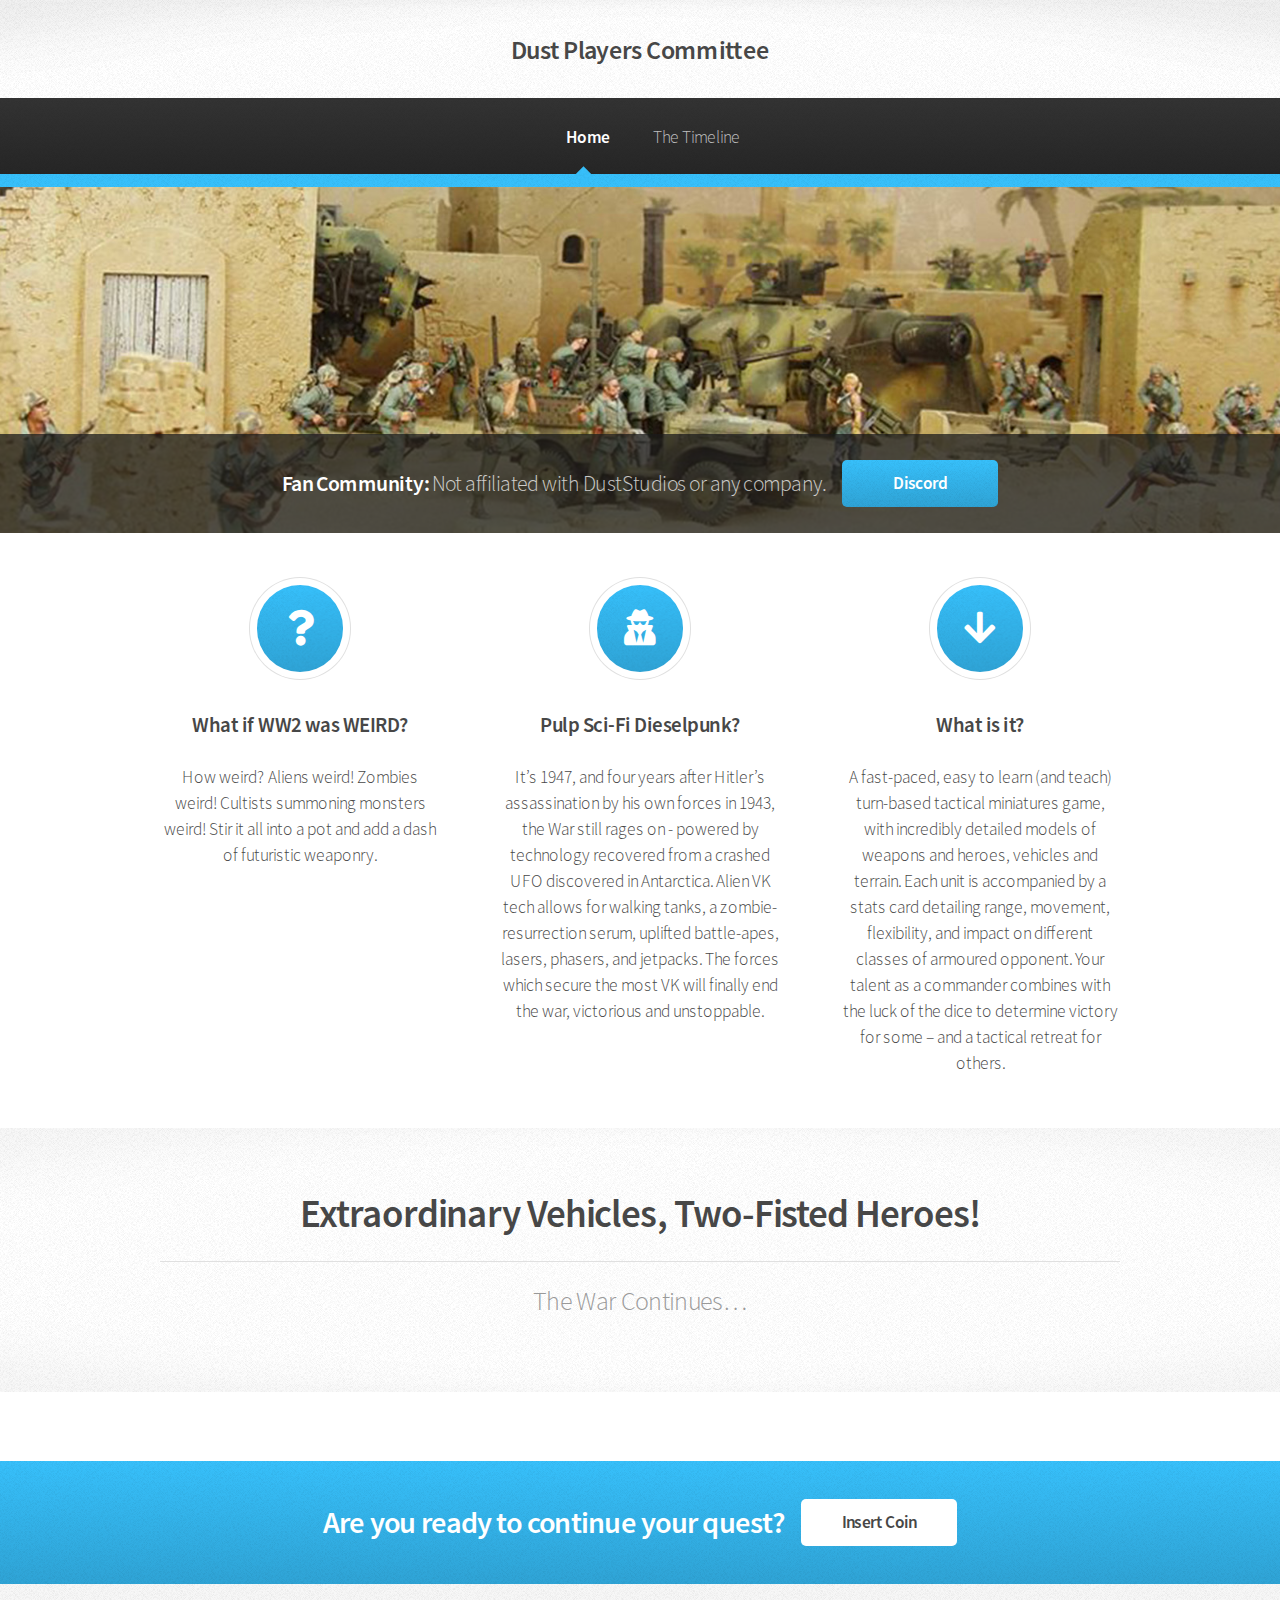
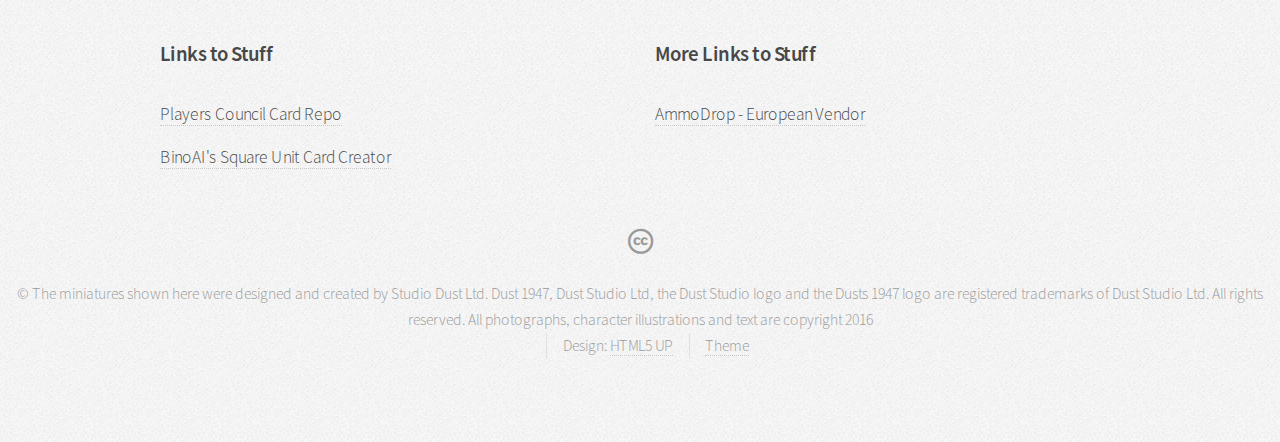
==== index.html @ 92d1b6d8 "deploy: 2c176255d6ca299f678b82967782162bf79dc42d" ====
<!doctype html><html lang=en><head><meta name=generator content="Hugo 0.109.0"><title>Dust Players Committee</title><meta charset=utf-8><meta name=viewport content="width=device-width,initial-scale=1,user-scalable=no"><link rel=stylesheet href=/style.css><meta property="og:title" content="Home"><meta property="og:description" content="Pulp Weird WW2."><meta property="og:type" content="website"><meta property="og:url" content="https://dust1947.net/"></head><body class=is-preload><div id=page-wrapper><div id=header><h1><a href=https://dust1947.net/ id=logo>Dust Players Committee</a></h1><nav id=nav><ul><li class=current><a href=/>Home</a><li><a href=/the-timeline/>The Timeline</a></ul></nav></div><section id=banner><header><h2><strong>Fan Community:</strong> <em>Not affiliated with DustStudios or any company.</em></h2><a href=https://discord.gg/mfYDHQtSzD class=button>Discord</a></header></section><section class="wrapper style1"><div class=container><div class="row gtr-200"><section class="col-4 col-12-narrower"><div class="box highlight"><i class="icon solid major fa-question"></i><h3>What if WW2 was WEIRD?</h3><p>How weird? Aliens weird! Zombies weird! Cultists summoning monsters weird!
Stir it all into a pot and add a dash of futuristic weaponry.</p></div></section><section class="col-4 col-12-narrower"><div class="box highlight"><i class="icon solid major fa-user-secret"></i><h3>Pulp Sci-Fi Dieselpunk?</h3><p>It’s 1947, and four years after Hitler’s assassination by his own forces in 1943, the War still rages on - powered by technology recovered from a crashed UFO discovered in Antarctica. Alien VK tech allows for walking tanks, a zombie-resurrection serum, uplifted battle-apes, lasers, phasers, and jetpacks. The forces which secure the most VK will finally end the war, victorious and unstoppable.</p></div></section><section class="col-4 col-12-narrower"><div class="box highlight"><i class="icon solid major fa-arrow-down"></i><h3>What is it?</h3><p>A fast-paced, easy to learn (and teach) turn-based tactical miniatures game, with incredibly detailed models of weapons and heroes, vehicles and terrain. Each unit is accompanied by a stats card detailing range, movement, flexibility, and impact on different classes of armoured opponent. Your talent as a commander combines with the luck of the dice to determine victory for some – and a tactical retreat for others.</p></div></section></div></div></section><section class="wrapper style2"><div class=container><header class=major><h2>Extraordinary Vehicles, Two-Fisted Heroes!</h2><p>The War Continues&mldr;</p></header></div></section><section class="wrapper style1"><div class=container></div></section><section id=cta class="wrapper style3"><div class=container><header><h2>Are you ready to continue your quest?</h2><a href=https://discord.gg/mfYDHQtSzD class=button>Insert Coin</a></header></div></section><div id=footer><div class=container><div class=row><section class="col-6 col-6-narrower col-12-mobilep"><h3>Links to Stuff</h3><ul class=links><li><a href=https://github.com/usmcgeek/dust47cardrepo>Players Council Card Repo</a><li><a href=https://bin0al.github.io/DustResources/DustCustomCards/index.html>BinoAI's Square Unit Card Creator</a></ul></section><section class="col-6 col-6-narrower col-12-mobilep"><h3>More Links to Stuff</h3><ul class=links><li><a href="https://ammodrop.eu/?lang=en">AmmoDrop - European Vendor</a></ul></section></div></div><ul class=icons><li><a href=https://creativecommons.org/ class="icon brands fa-creative-commons"><span class=label>Creative Commons</span></a></ul><div class=copyright><ul class=menu><li>© The miniatures shown here were designed and created by Studio Dust Ltd. Dust 1947, Dust Studio Ltd, the Dust Studio logo and the Dusts 1947 logo are registered trademarks of Dust Studio Ltd. All rights reserved. All photographs, character illustrations and text are copyright 2016<li>Design: <a href=https://html5up.net>HTML5 UP</a><li><a href=https://github.com/half-duplex/hugo-arcana>Theme</a></ul></div></div></div><script src=/js/jquery.min.js></script>
<script src=/js/jquery.dropotron.min.js></script>
<script src=/js/browser.min.js></script>
<script src=/js/breakpoints.min.js></script>
<script src=/js/util.js></script>
<script src=/js/main.js></script></body></html>
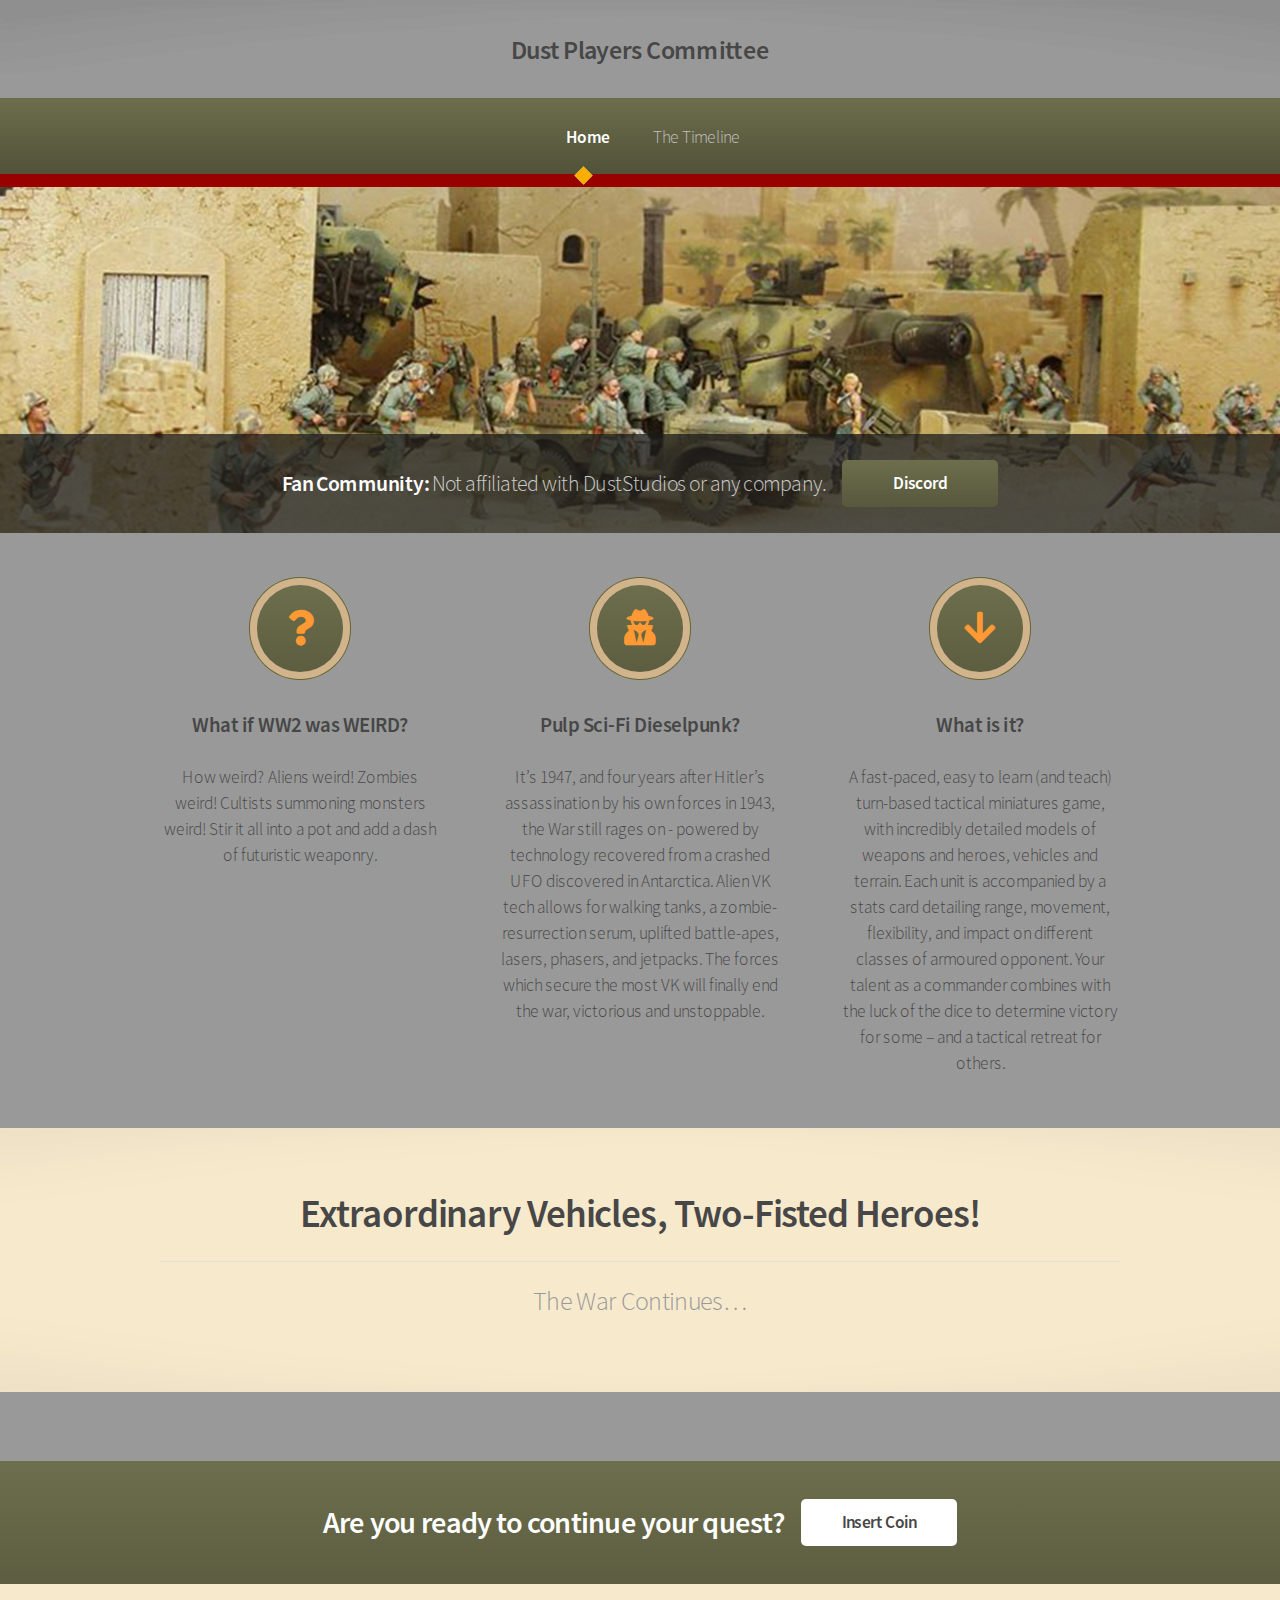
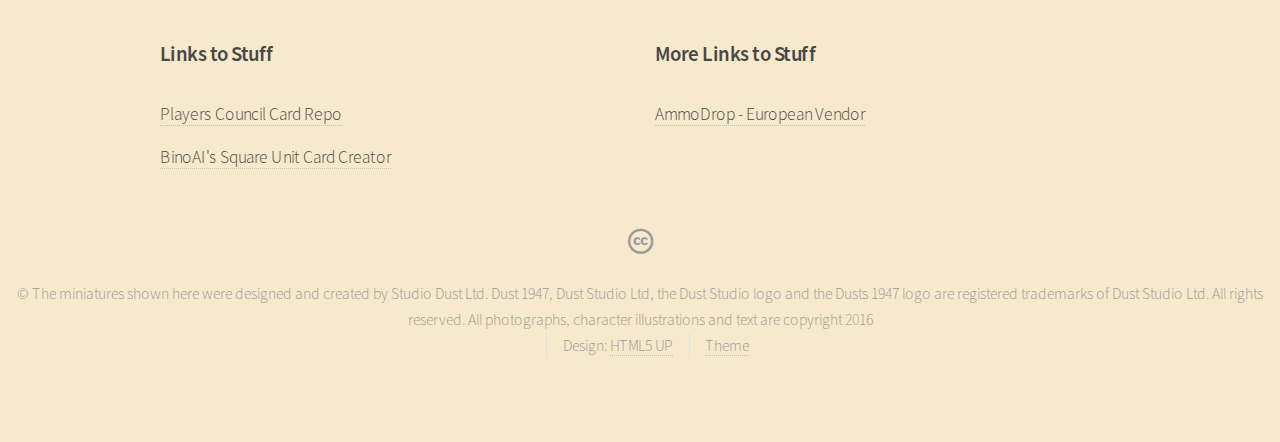
==== commit c692389e: "deploy: ee8ccbeb510f2dd70ec0170f0841b76f34c4341a" ====
--- a/index.html
+++ b/index.html
@@ -1,4 +1,4 @@
-<!doctype html><html lang=en><head><meta name=generator content="Hugo 0.109.0"><title>Dust Players Committee</title><meta charset=utf-8><meta name=viewport content="width=device-width,initial-scale=1,user-scalable=no"><link rel=stylesheet href=/style.css><meta property="og:title" content="Home"><meta property="og:description" content="Pulp Weird WW2."><meta property="og:type" content="website"><meta property="og:url" content="https://dust1947.net/"></head><body class=is-preload><div id=page-wrapper><div id=header><h1><a href=https://dust1947.net/ id=logo>Dust Players Committee</a></h1><nav id=nav><ul><li class=current><a href=/>Home</a><li><a href=/the-timeline/>The Timeline</a></ul></nav></div><section id=banner><header><h2><strong>Fan Community:</strong> <em>Not affiliated with DustStudios or any company.</em></h2><a href=https://discord.gg/mfYDHQtSzD class=button>Discord</a></header></section><section class="wrapper style1"><div class=container><div class="row gtr-200"><section class="col-4 col-12-narrower"><div class="box highlight"><i class="icon solid major fa-question"></i><h3>What if WW2 was WEIRD?</h3><p>How weird? Aliens weird! Zombies weird! Cultists summoning monsters weird!
+<!doctype html><html lang=en><head><meta name=generator content="Hugo 0.110.0"><title>Dust Players Committee</title><meta charset=utf-8><meta name=viewport content="width=device-width,initial-scale=1,user-scalable=no"><link rel=stylesheet href=/style.css><meta property="og:title" content="Home"><meta property="og:description" content="Pulp Weird WW2."><meta property="og:type" content="website"><meta property="og:url" content="https://dust1947.net/"></head><body class=is-preload><div id=page-wrapper><div id=header><h1><a href=https://dust1947.net/ id=logo>Dust Players Committee</a></h1><nav id=nav><ul><li class=current><a href=/>Home</a><li><a href=/the-timeline/>The Timeline</a></ul></nav></div><section id=banner><header><h2><strong>Fan Community:</strong> <em>Not affiliated with DustStudios or any company.</em></h2><a href=https://discord.gg/mfYDHQtSzD class=button>Discord</a></header></section><section class="wrapper style1"><div class=container><div class="row gtr-200"><section class="col-4 col-12-narrower"><div class="box highlight"><i class="icon solid major fa-question"></i><h3>What if WW2 was WEIRD?</h3><p>How weird? Aliens weird! Zombies weird! Cultists summoning monsters weird!
 Stir it all into a pot and add a dash of futuristic weaponry.</p></div></section><section class="col-4 col-12-narrower"><div class="box highlight"><i class="icon solid major fa-user-secret"></i><h3>Pulp Sci-Fi Dieselpunk?</h3><p>It’s 1947, and four years after Hitler’s assassination by his own forces in 1943, the War still rages on - powered by technology recovered from a crashed UFO discovered in Antarctica. Alien VK tech allows for walking tanks, a zombie-resurrection serum, uplifted battle-apes, lasers, phasers, and jetpacks. The forces which secure the most VK will finally end the war, victorious and unstoppable.</p></div></section><section class="col-4 col-12-narrower"><div class="box highlight"><i class="icon solid major fa-arrow-down"></i><h3>What is it?</h3><p>A fast-paced, easy to learn (and teach) turn-based tactical miniatures game, with incredibly detailed models of weapons and heroes, vehicles and terrain. Each unit is accompanied by a stats card detailing range, movement, flexibility, and impact on different classes of armoured opponent. Your talent as a commander combines with the luck of the dice to determine victory for some – and a tactical retreat for others.</p></div></section></div></div></section><section class="wrapper style2"><div class=container><header class=major><h2>Extraordinary Vehicles, Two-Fisted Heroes!</h2><p>The War Continues&mldr;</p></header></div></section><section class="wrapper style1"><div class=container></div></section><section id=cta class="wrapper style3"><div class=container><header><h2>Are you ready to continue your quest?</h2><a href=https://discord.gg/mfYDHQtSzD class=button>Insert Coin</a></header></div></section><div id=footer><div class=container><div class=row><section class="col-6 col-6-narrower col-12-mobilep"><h3>Links to Stuff</h3><ul class=links><li><a href=https://github.com/usmcgeek/dust47cardrepo>Players Council Card Repo</a><li><a href=https://bin0al.github.io/DustResources/DustCustomCards/index.html>BinoAI's Square Unit Card Creator</a></ul></section><section class="col-6 col-6-narrower col-12-mobilep"><h3>More Links to Stuff</h3><ul class=links><li><a href="https://ammodrop.eu/?lang=en">AmmoDrop - European Vendor</a></ul></section></div></div><ul class=icons><li><a href=https://creativecommons.org/ class="icon brands fa-creative-commons"><span class=label>Creative Commons</span></a></ul><div class=copyright><ul class=menu><li>© The miniatures shown here were designed and created by Studio Dust Ltd. Dust 1947, Dust Studio Ltd, the Dust Studio logo and the Dusts 1947 logo are registered trademarks of Dust Studio Ltd. All rights reserved. All photographs, character illustrations and text are copyright 2016<li>Design: <a href=https://html5up.net>HTML5 UP</a><li><a href=https://github.com/half-duplex/hugo-arcana>Theme</a></ul></div></div></div><script src=/js/jquery.min.js></script>
 <script src=/js/jquery.dropotron.min.js></script>
 <script src=/js/browser.min.js></script>
